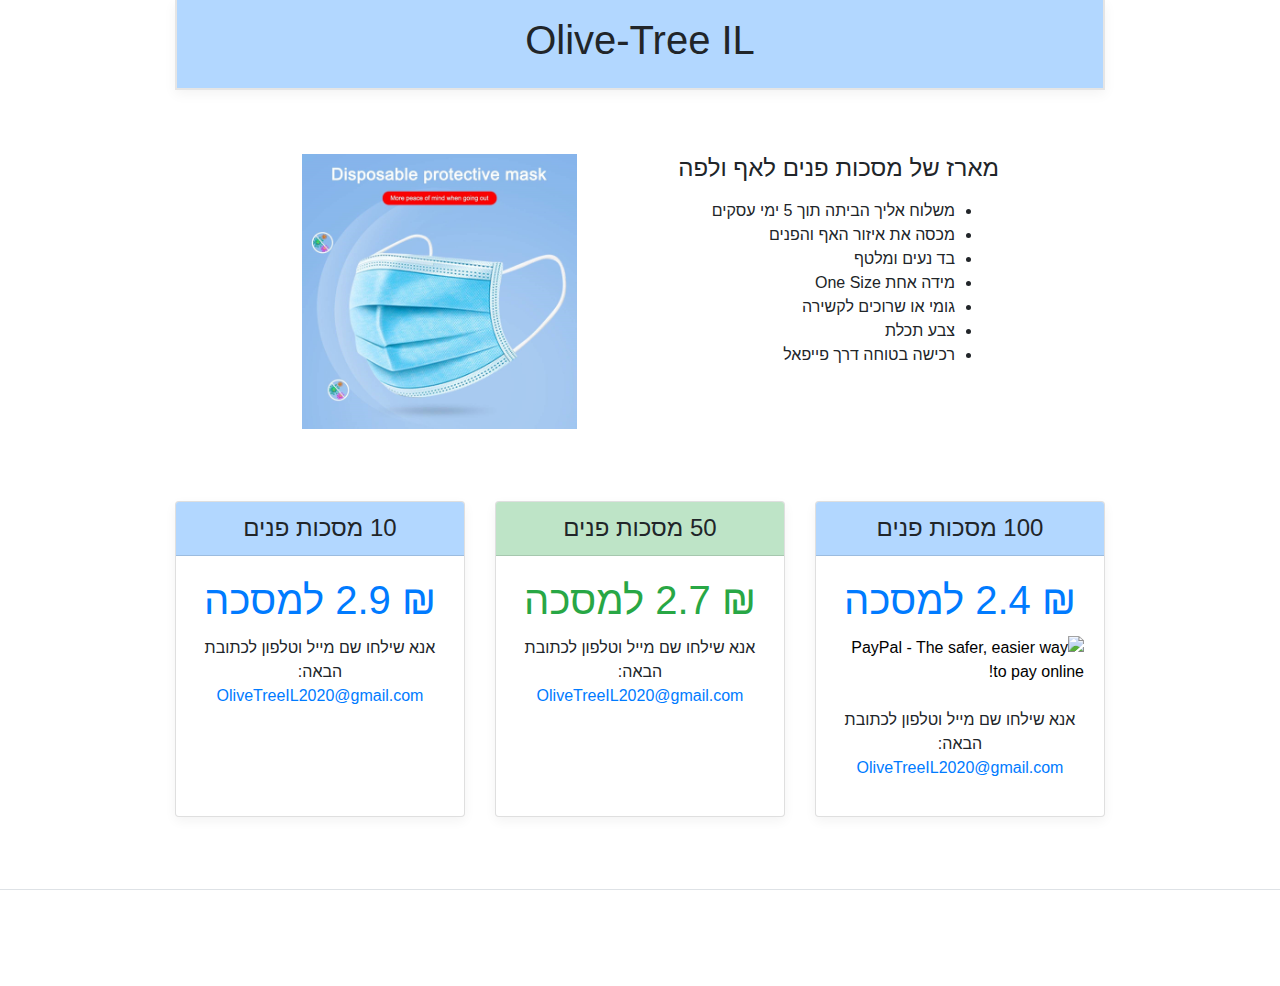
==== index.html @ 7c26f83b "adding paypal" ====
<!doctype html>
<html lang="en">
  <head>
    <meta charset="utf-8">
    <meta name="viewport" content="width=device-width, initial-scale=1, shrink-to-fit=no">
    <meta name="description" content="">
    <meta name="author" content="">
    <!-- <link rel="icon" href="/docs/4.0/assets/img/favicons/favicon.ico"> -->

    <title>מארז של מסכות פנים לאף ולפה</title>

    <link rel="canonical" href="https://getbootstrap.com/docs/4.0/examples/pricing/">

    <!-- Bootstrap core CSS -->
    <link rel="stylesheet" href="https://stackpath.bootstrapcdn.com/bootstrap/4.3.1/css/bootstrap.min.css"
      integrity="sha384-ggOyR0iXCbMQv3Xipma34MD+dH/1fQ784/j6cY/iJTQUOhcWr7x9JvoRxT2MZw1T" crossorigin="anonymous">
    
    <!-- Custom styles for this template -->
    <link href="css/main.css" rel="stylesheet">

    <!-- Event snippet for הרשמה רגילה conversion page
    In your html page, add the snippet and call gtag_report_conversion when someone clicks on the chosen link or button. -->
    <script>
      function gtag_report_conversion(url) {
        var callback = function () {
          if (typeof (url) != 'undefined') {
            window.location = url;
          }
        };
        gtag('event', 'conversion', {
          'send_to': 'AW-983797680/F-x_CKnrzFsQsJ-O1QM',
          'event_callback': callback
        });
        return false;
      }
    </script>    

  </head>

  <body>

    <div class="container">
      <div class="d-flex flex-column flex-md-row align-items-center p-3 px-md-4 mb-3 box-shadow" id="store-title">
        
        <h1 class="mx-auto">Olive-Tree IL</h1>

        <!-- <nav class="my-2 my-md-0 mr-md-3">
          <a class="p-2 text-dark" href="#">Features</a>
          <a class="p-2 text-dark" href="#">Enterprise</a>
          <a class="p-2 text-dark" href="#">Support</a>
          <a class="p-2 text-dark" href="#">Pricing</a>
        </nav> -->
        
        <!-- <a class="btn btn-outline-primary" href="#">קליק אחד לרכישה באמזון</a> -->
      </div>
    </div>



    <div class="container">
<div class="pricing-header px-3 py-3 pt-md-5 pb-md-4 mx-auto text-right">
  <div class="row">
    <div class="col-sm-6 col-md-push-6">
      <h4 class="bold"> מארז של מסכות פנים לאף ולפה</h4>
      <ul id="facts" class="mr-md-1 mt-3">
        <li>משלוח אליך הביתה תוך 5 ימי עסקים</li>
        <li>מכסה את איזור האף והפנים</li>
        <li>בד נעים ומלטף</li>
        <li>מידה אחת One Size</li>
        <li>גומי או שרוכים לקשירה </li>
        <li>צבע תכלת</li>
        <li>רכישה בטוחה דרך פייפאל</li>
      </ul>
    </div>

    <div class="col-sm-6 col-md-pull-6">
      <img src="./img/Mask-WEBSITE.jpg" id="facemask-img" class="mr-md-5" alt="" />
    </div>
  </div>
</div>
</div>

    <div class="clearfix"></div>
    <div class="clearfix mt-5"></div>






    <div class="container">
      <div class="card-deck mb-3 text-center">

         <div class="card mb-4 box-shadow">
          <div class="card-header" id="header-1">
            <h4 class="my-0 font-weight-normal">100 מסכות פנים</h4>
          </div>
          <div class="card-body">
            <h1 class="card-title pricing-card-title"><small class="text-muted"></small>&#8362; 2.4 למסכה</h1>

                        <form action="https://www.paypal.com/cgi-bin/webscr" method="post" target="_top">
                          <input type="hidden" name="cmd" value="_xclick">
                          <input type="hidden" name="business" value="mshavit2006@gmail.com">
                          <input type="hidden" name="lc" value="US">
                          <input type="hidden" name="item_name" value="&#1502;&#1505;&#1499;&#1493;&#1514; &#1508;&#1504;&#1497;&#1501;">
                          <input type="hidden" name="amount" value="240.00">
                          <input type="hidden" name="currency_code" value="ILS">
                          <input type="hidden" name="button_subtype" value="services">
                          <input type="hidden" name="no_note" value="0">
                          <input type="hidden" name="bn" value="PP-BuyNowBF:btn_buynowCC_LG.gif:NonHostedGuest">
                          <input type="image" src="https://www.paypalobjects.com/en_US/i/btn/btn_buynowCC_LG.gif" border="0" name="submit"
                            alt="PayPal - The safer, easier way to pay online!">
                          <img alt="" border="0" src="https://www.paypalobjects.com/en_US/i/scr/pixel.gif" width="1" height="1">
                        </form>

                        <p>
                          אנא שילחו שם מייל וטלפון לכתובת הבאה:
                          <br />
                          <a href="mailto:OliveTreeIL2020@gmail.com">OliveTreeIL2020@gmail.com</a>
                        </p>


            <!-- <a href="https://www.amazon.com/dp/B07VD1SC71?ref=myi_title_dp" target="_blank">
              <button type="button" class="btn btn-lg btn-block btn-primary button-to-amazon">קליק אחד לרכישה באמזון</button>
            </a> -->
          </div>
        </div>

        <div class="card mb-4 box-shadow">
          <div class="card-header" id="header-2">
            <h4 class="my-0 font-weight-normal">50 מסכות פנים</h4>
          </div>
          <div class="card-body">
            <h1 class="card-title pricing-card-title"><small class="text-muted"></small>&#8362; 2.7 למסכה</h1>
                        <p>
                          אנא שילחו שם מייל וטלפון לכתובת הבאה:
                          <br />
                          <a href="mailto:OliveTreeIL2020@gmail.com">OliveTreeIL2020@gmail.com</a>
                        </p>

            <!-- <a href="https://www.amazon.com/dp/B07VD1SC71?ref=myi_title_dp" target="_blank">
              <button type="button" class="btn btn-lg btn-block btn-success button-to-amazon">קליק אחד לרכישה באמזון</button>
            </a> -->
          </div>
        </div>

        <div class="card mb-4 box-shadow">
          <div class="card-header" id="header-1">
            <h4 class="my-0 font-weight-normal">10 מסכות פנים</h4>
          </div>
          <div class="card-body">
            <h1 class="card-title pricing-card-title"><small class="text-muted"></small>&#8362; 2.9 למסכה</h1>
            <p>
              אנא שילחו שם מייל וטלפון לכתובת הבאה:
              <br/>
              <a href="mailto:OliveTreeIL2020@gmail.com">OliveTreeIL2020@gmail.com</a>
            </p>
            <!-- <a href="#">
              <button type="button" class="btn btn-lg btn-block btn-dark button-to-amazon">אנא שילחו שם מייל וטלפון לכתובת הבאה</button>
            </a> -->
          </div>
        </div>

        </div>
      </div>

      <footer class="pt-4 my-md-5 pt-md-5 border-top">
        <!-- <div class="row">
          <div class="col-12 col-md">
            <img class="mb-2" src="https://getbootstrap.com/docs/4.0/assets/brand/bootstrap-solid.svg" alt="" width="24" height="24">
            <small class="d-block mb-3 text-muted">&copy; 2017-2018</small>
          </div>
          <div class="col-6 col-md">
            <h5>Features</h5>
            <ul class="list-unstyled text-small">
              <li><a class="text-muted" href="#">Cool stuff</a></li>
              <li><a class="text-muted" href="#">Random feature</a></li>
              <li><a class="text-muted" href="#">Team feature</a></li>
              <li><a class="text-muted" href="#">Stuff for developers</a></li>
              <li><a class="text-muted" href="#">Another one</a></li>
              <li><a class="text-muted" href="#">Last time</a></li>
            </ul>
          </div>
          <div class="col-6 col-md">
            <h5>Resources</h5>
            <ul class="list-unstyled text-small">
              <li><a class="text-muted" href="#">Resource</a></li>
              <li><a class="text-muted" href="#">Resource name</a></li>
              <li><a class="text-muted" href="#">Another resource</a></li>
              <li><a class="text-muted" href="#">Final resource</a></li>
            </ul>
          </div>
          <div class="col-6 col-md">
            <h5>About</h5>
            <ul class="list-unstyled text-small">
              <li><a class="text-muted" href="#">Team</a></li>
              <li><a class="text-muted" href="#">Locations</a></li>
              <li><a class="text-muted" href="#">Privacy</a></li>
              <li><a class="text-muted" href="#">Terms</a></li>
            </ul>
          </div>
        </div> -->
      </footer>
    </div>


    <!-- Bootstrap core JavaScript
    ================================================== -->
    <!-- Placed at the end of the document so the pages load faster -->
<!-- <script src="https://code.jquery.com/jquery-3.3.1.slim.min.js"
  integrity="sha384-q8i/X+965DzO0rT7abK41JStQIAqVgRVzpbzo5smXKp4YfRvH+8abtTE1Pi6jizo" crossorigin="anonymous"></script>
<script src="https://cdnjs.cloudflare.com/ajax/libs/popper.js/1.14.7/umd/popper.min.js"
  integrity="sha384-UO2eT0CpHqdSJQ6hJty5KVphtPhzWj9WO1clHTMGa3JDZwrnQq4sF86dIHNDz0W1" crossorigin="anonymous"></script>
<script src="https://stackpath.bootstrapcdn.com/bootstrap/4.3.1/js/bootstrap.min.js"
  integrity="sha384-JjSmVgyd0p3pXB1rRibZUAYoIIy6OrQ6VrjIEaFf/nJGzIxFDsf4x0xIM+B07jRM" crossorigin="anonymous"></script> -->

    <!-- <script>
      Holder.addTheme('thumb', {
        bg: '#55595c',
        fg: '#eceeef',
        text: 'Thumbnail'
      });
    </script> -->
  </body>
</html>
---- css/main.css ----
html {
  font-size: 14px;
}
@media (min-width: 768px) {
  html {
    font-size: 16px;
  }
}

.container {
  max-width: 960px;
  direction: rtl;
}

.pricing-header {
  max-width: 750px;
}

.card-deck .card {
  min-width: 220px;
}

.border-top { border-top: 1px solid #e5e5e5; }
/* .border { border-bottom: 1px solid #e5e5e5; } */

.box-shadow { box-shadow: 0 .25rem .75rem rgba(0, 0, 0, .05); }

#store-title { 
    background-color: rgba(0,123,255,0.3);
    border-right: solid 2px #e5e5e5; 
    border-left: solid 2px #e5e5e5; 
    border-bottom: solid 2px #e5e5e5; 

}

#facts { direction: rtl; }
#facts, #facts li { text-align: right; }
#facts { font-size: 1em; ;}
#facemask-img { max-width: 80%; }
@media (max-width: 575.98px) { /* phones */
    #facts { display: block; margin: 0 auto; margin-bottom: 15px; }
    /* .row { margin: 0 auto; } */
    #facemask-img { max-width: 50%; }
}
@media (max-width: 991.98px) { /* tablets */
    #facemask-img { max-width: 80%; }
}

#header-1 { background-color: rgba(0,123,255,0.3) }
#header-1 + .card-body > h1 { color: rgba(0,123,255); }

#header-2 { background-color: rgba(40,167,69,0.3); }
#header-2 + .card-body > h1 { color: rgba(40,167,69); }

#header-3 { background-color: rgba(52,58,61,0.3); }
#header-3 + .card-body > h1 { color: rgba(52,58,61); }
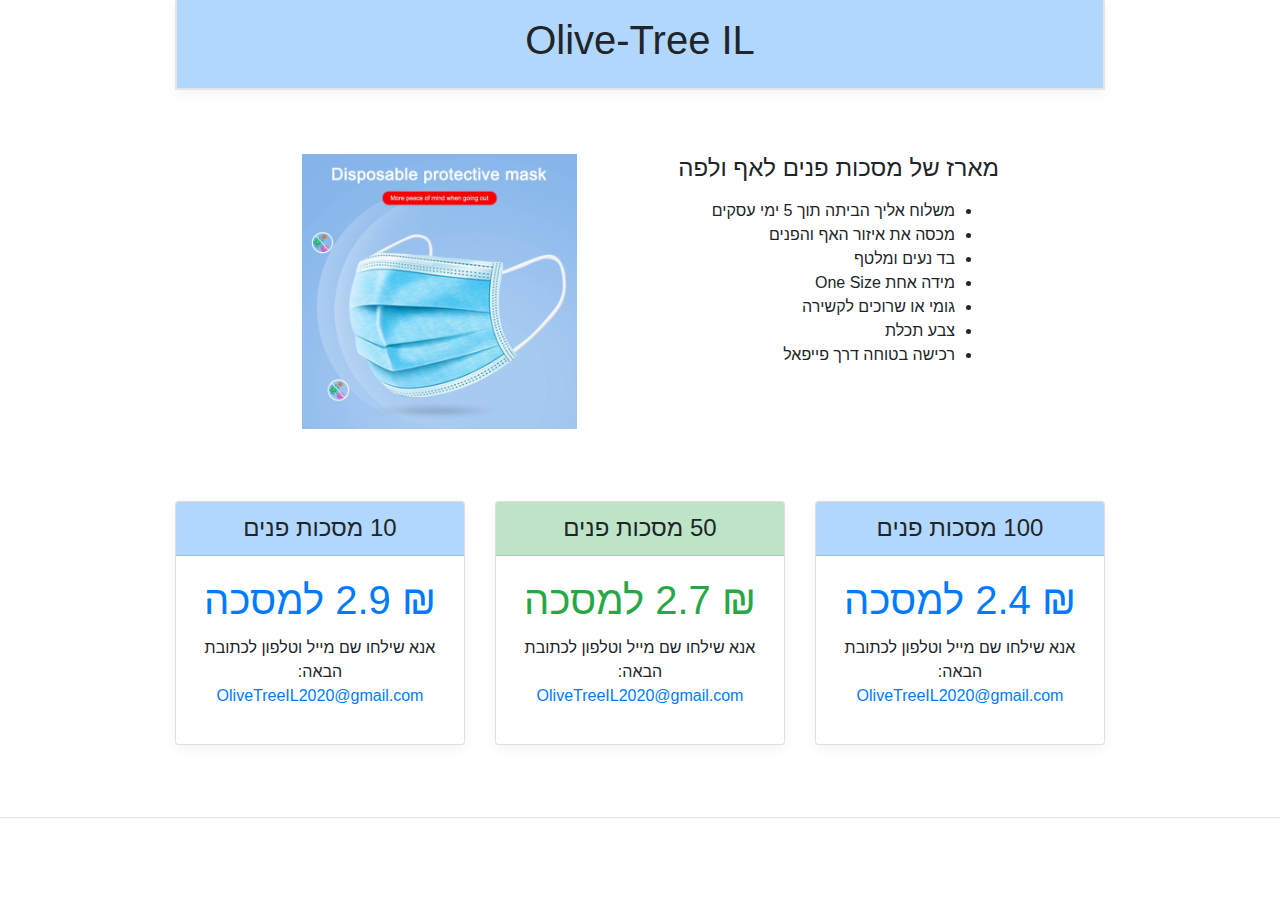
==== commit e34c9afb: "removing paypal" ====
--- a/index.html
+++ b/index.html
@@ -99,21 +99,6 @@
           <div class="card-body">
             <h1 class="card-title pricing-card-title"><small class="text-muted"></small>&#8362; 2.4 למסכה</h1>
 
-                        <form action="https://www.paypal.com/cgi-bin/webscr" method="post" target="_top">
-                          <input type="hidden" name="cmd" value="_xclick">
-                          <input type="hidden" name="business" value="mshavit2006@gmail.com">
-                          <input type="hidden" name="lc" value="US">
-                          <input type="hidden" name="item_name" value="&#1502;&#1505;&#1499;&#1493;&#1514; &#1508;&#1504;&#1497;&#1501;">
-                          <input type="hidden" name="amount" value="240.00">
-                          <input type="hidden" name="currency_code" value="ILS">
-                          <input type="hidden" name="button_subtype" value="services">
-                          <input type="hidden" name="no_note" value="0">
-                          <input type="hidden" name="bn" value="PP-BuyNowBF:btn_buynowCC_LG.gif:NonHostedGuest">
-                          <input type="image" src="https://www.paypalobjects.com/en_US/i/btn/btn_buynowCC_LG.gif" border="0" name="submit"
-                            alt="PayPal - The safer, easier way to pay online!">
-                          <img alt="" border="0" src="https://www.paypalobjects.com/en_US/i/scr/pixel.gif" width="1" height="1">
-                        </form>
-
                         <p>
                           אנא שילחו שם מייל וטלפון לכתובת הבאה:
                           <br />
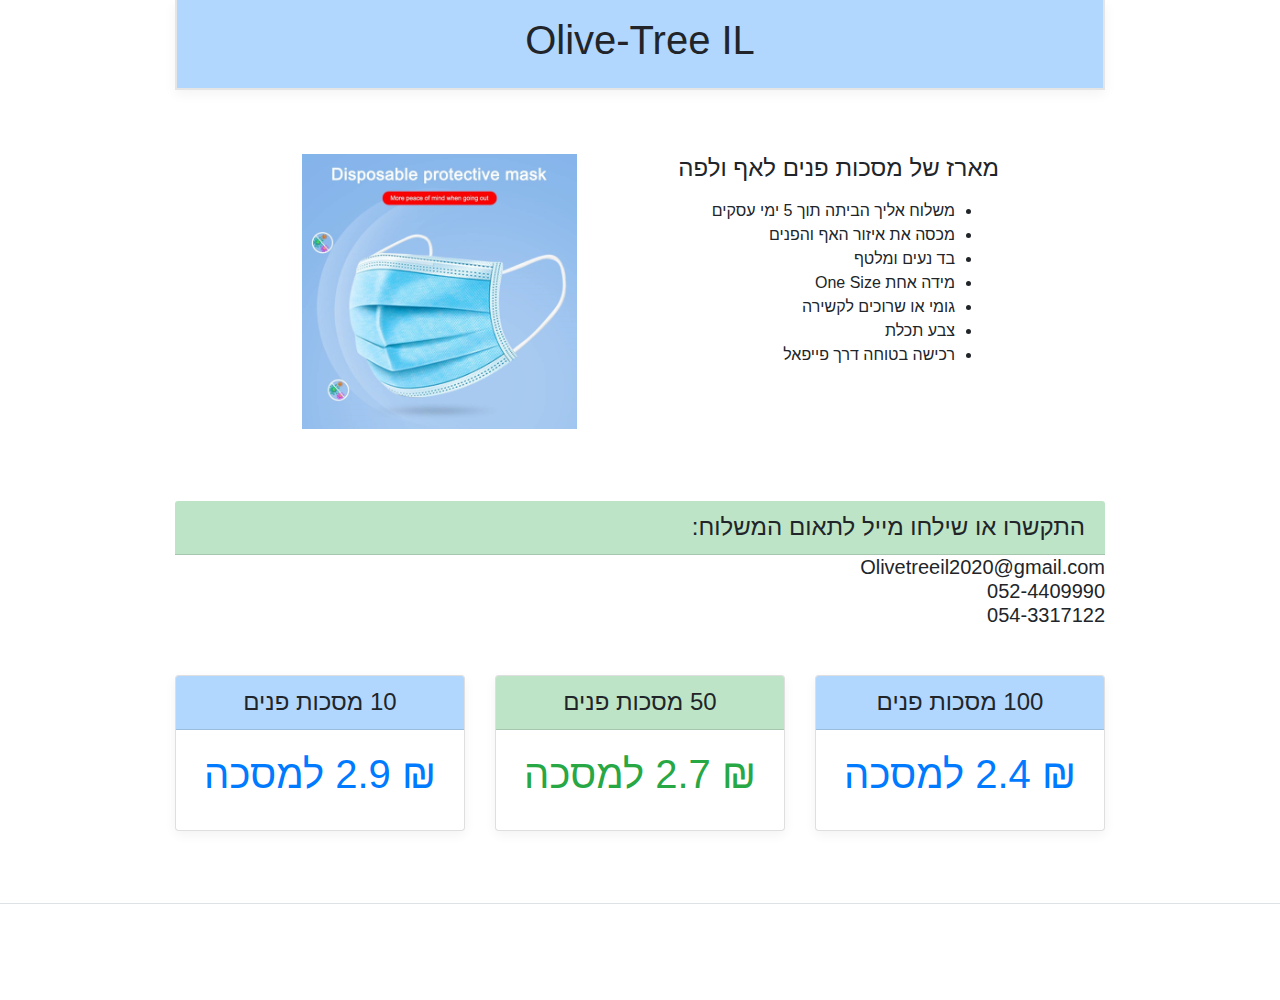
==== commit bf6e4cfe: "updating" ====
--- a/index.html
+++ b/index.html
@@ -86,7 +86,24 @@
 
 
 
-
+  <div class="container">
+    <div class="text-right">
+        <div class="card-header" id="header-2">
+          <h4 class="my-0 font-weight-normal">התקשרו או שילחו מייל לתאום המשלוח:</h4>
+        </div>
+        <div clsas="card-body">
+          <h5>
+            Olivetreeil2020@gmail.com<br/>
+            052-4409990<br/>
+            054-3317122
+          </h5>
+        </div>
+    </div>
+  </div>
+
+
+      <div class="clearfix"></div>
+      <div class="clearfix mt-5"></div>
 
 
     <div class="container">
@@ -99,11 +116,11 @@
           <div class="card-body">
             <h1 class="card-title pricing-card-title"><small class="text-muted"></small>&#8362; 2.4 למסכה</h1>
 
-                        <p>
+                        <!-- <p>
                           אנא שילחו שם מייל וטלפון לכתובת הבאה:
                           <br />
                           <a href="mailto:OliveTreeIL2020@gmail.com">OliveTreeIL2020@gmail.com</a>
-                        </p>
+                        </p> -->
 
 
             <!-- <a href="https://www.amazon.com/dp/B07VD1SC71?ref=myi_title_dp" target="_blank">
@@ -118,11 +135,11 @@
           </div>
           <div class="card-body">
             <h1 class="card-title pricing-card-title"><small class="text-muted"></small>&#8362; 2.7 למסכה</h1>
-                        <p>
+                        <!-- <p>
                           אנא שילחו שם מייל וטלפון לכתובת הבאה:
                           <br />
                           <a href="mailto:OliveTreeIL2020@gmail.com">OliveTreeIL2020@gmail.com</a>
-                        </p>
+                        </p> -->
 
             <!-- <a href="https://www.amazon.com/dp/B07VD1SC71?ref=myi_title_dp" target="_blank">
               <button type="button" class="btn btn-lg btn-block btn-success button-to-amazon">קליק אחד לרכישה באמזון</button>
@@ -136,11 +153,12 @@
           </div>
           <div class="card-body">
             <h1 class="card-title pricing-card-title"><small class="text-muted"></small>&#8362; 2.9 למסכה</h1>
-            <p>
+            <!-- <p>
               אנא שילחו שם מייל וטלפון לכתובת הבאה:
               <br/>
               <a href="mailto:OliveTreeIL2020@gmail.com">OliveTreeIL2020@gmail.com</a>
-            </p>
+            </p> -->
+
             <!-- <a href="#">
               <button type="button" class="btn btn-lg btn-block btn-dark button-to-amazon">אנא שילחו שם מייל וטלפון לכתובת הבאה</button>
             </a> -->
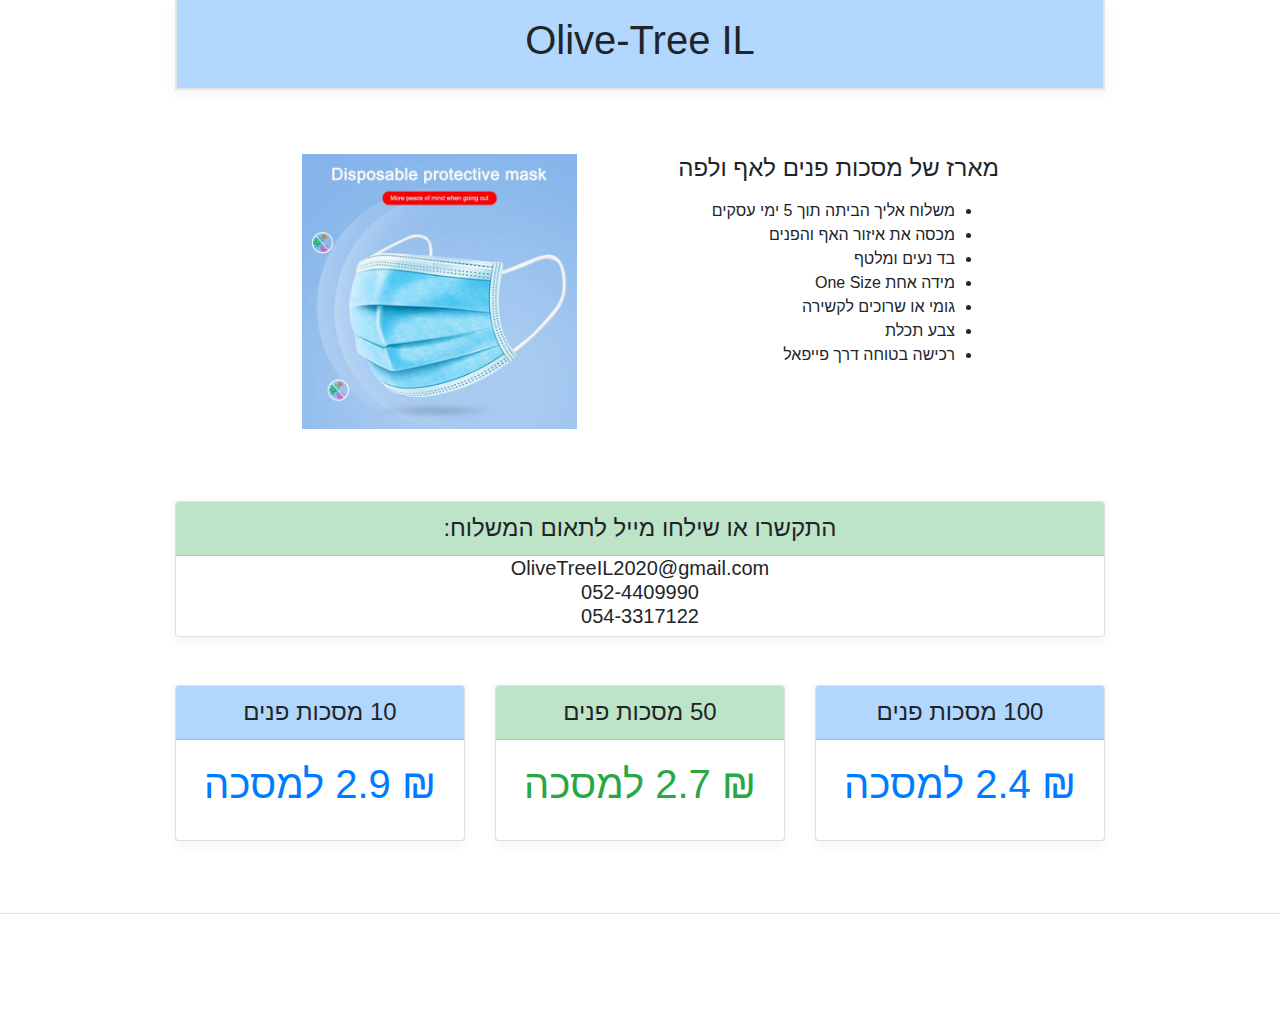
==== commit 3e7e6590: "updating'" ====
--- a/index.html
+++ b/index.html
@@ -87,17 +87,19 @@
 
 
   <div class="container">
-    <div class="text-right">
+    <div class="text-center">
+      <div class="card mb-4 box-shadow">
         <div class="card-header" id="header-2">
           <h4 class="my-0 font-weight-normal">התקשרו או שילחו מייל לתאום המשלוח:</h4>
         </div>
         <div clsas="card-body">
           <h5>
-            Olivetreeil2020@gmail.com<br/>
+            OliveTreeIL2020@gmail.com<br/>
             052-4409990<br/>
             054-3317122
           </h5>
         </div>
+      </div>
     </div>
   </div>
 
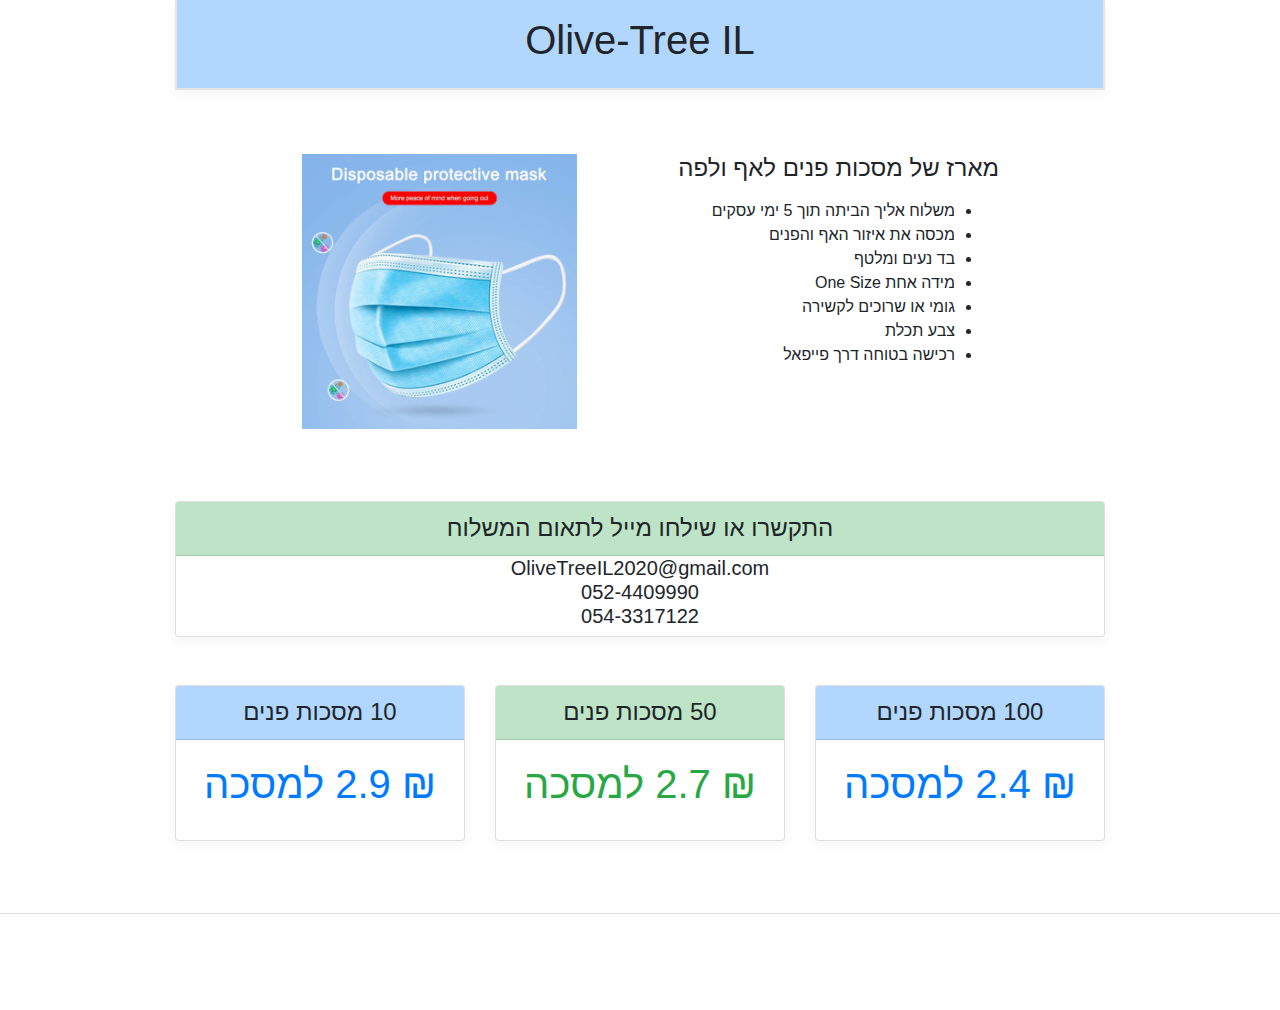
==== commit 90a269d6: "v2" ====
--- a/index.html
+++ b/index.html
@@ -90,7 +90,7 @@
     <div class="text-center">
       <div class="card mb-4 box-shadow">
         <div class="card-header" id="header-2">
-          <h4 class="my-0 font-weight-normal">התקשרו או שילחו מייל לתאום המשלוח:</h4>
+          <h4 class="my-0 font-weight-normal">התקשרו או שילחו מייל לתאום המשלוח</h4>
         </div>
         <div clsas="card-body">
           <h5>
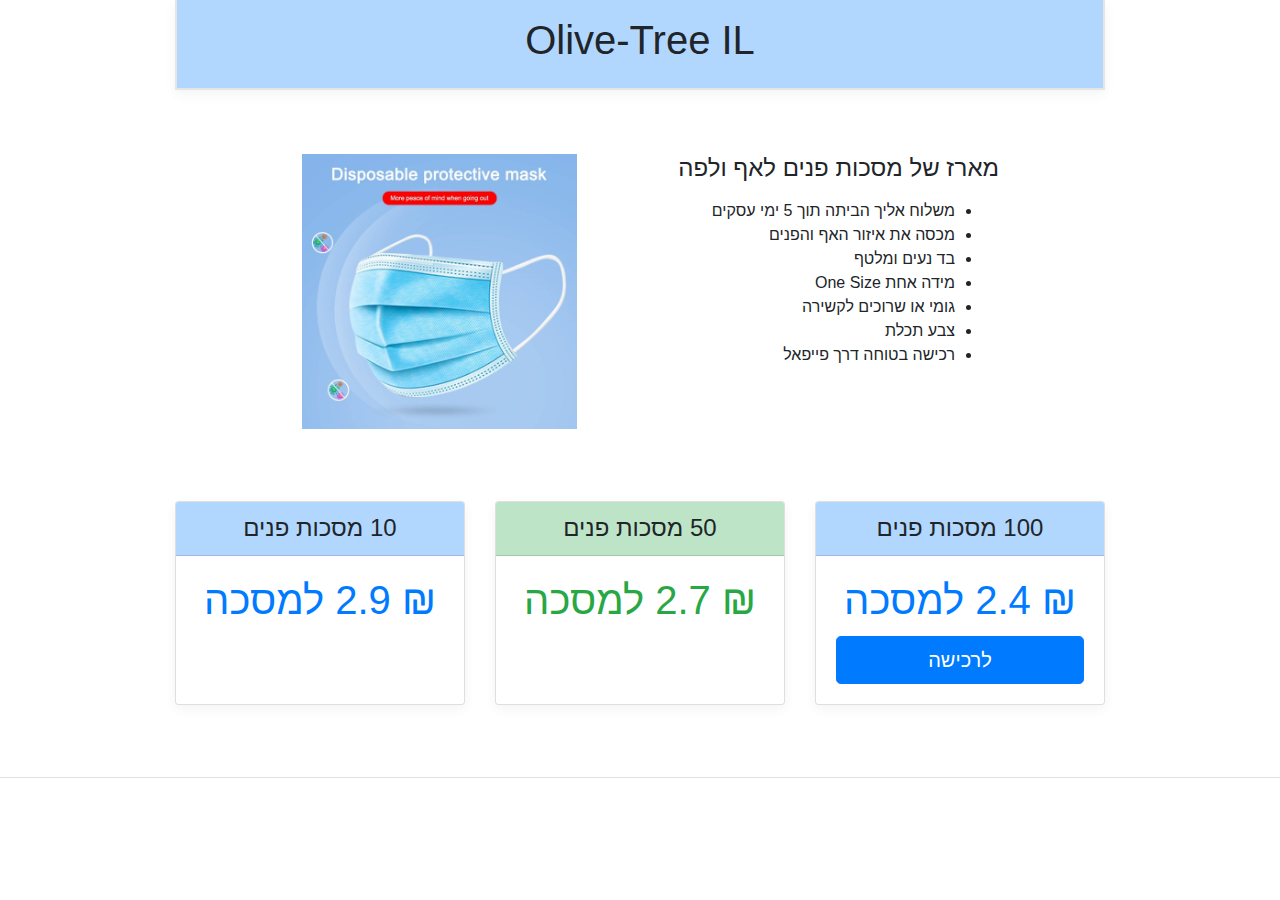
==== commit a851a85c: "adding second buy page" ====
--- a/index.html
+++ b/index.html
@@ -85,7 +85,7 @@
     <div class="clearfix mt-5"></div>
 
 
-
+  <!--
   <div class="container">
     <div class="text-center">
       <div class="card mb-4 box-shadow">
@@ -102,7 +102,7 @@
       </div>
     </div>
   </div>
-
+-->
 
       <div class="clearfix"></div>
       <div class="clearfix mt-5"></div>
@@ -128,6 +128,10 @@
             <!-- <a href="https://www.amazon.com/dp/B07VD1SC71?ref=myi_title_dp" target="_blank">
               <button type="button" class="btn btn-lg btn-block btn-primary button-to-amazon">קליק אחד לרכישה באמזון</button>
             </a> -->
+
+            <a href="buy100.html">
+              <button type="button" class="btn btn-lg btn-block btn-primary button-to-amazon"> לרכישה </button>
+            </a>
           </div>
         </div>
 
--- a/css/main.css
+++ b/css/main.css
@@ -54,3 +54,21 @@
 
 #header-3 { background-color: rgba(52,58,61,0.3); }
 #header-3 + .card-body > h1 { color: rgba(52,58,61); }
+
+
+/*
+BUY PAGE
+*/
+table { 
+  direction: rtl; 
+text-align: right; display: block;  }
+td { padding-left: 3rem; }
+tr.last { 
+  border-top: solid 2px black; 
+}
+
+.paypal-header { display: block; text-align: right; ;}
+.paypal { display: block; }
+#paypal-img { 
+  display: block; }
+h1.text-align-right { text-align: right; }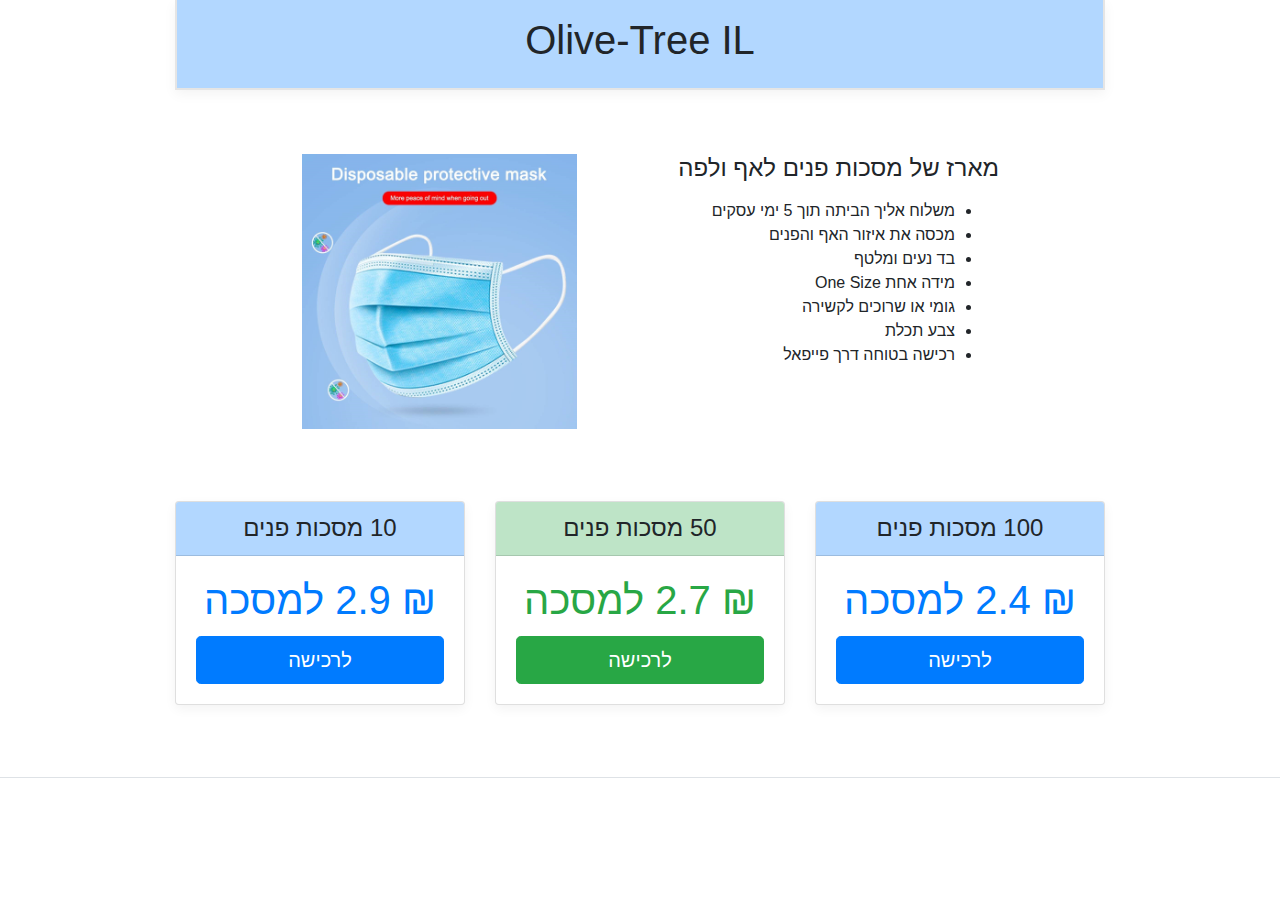
==== commit a6ac3771: "updating buy pages" ====
--- a/index.html
+++ b/index.html
@@ -150,6 +150,10 @@
             <!-- <a href="https://www.amazon.com/dp/B07VD1SC71?ref=myi_title_dp" target="_blank">
               <button type="button" class="btn btn-lg btn-block btn-success button-to-amazon">קליק אחד לרכישה באמזון</button>
             </a> -->
+
+            <a href="buy50.html">
+              <button type="button" class="btn btn-lg btn-block btn-success button-to-amazon"> לרכישה </button>
+            </a>
           </div>
         </div>
 
@@ -168,6 +172,9 @@
             <!-- <a href="#">
               <button type="button" class="btn btn-lg btn-block btn-dark button-to-amazon">אנא שילחו שם מייל וטלפון לכתובת הבאה</button>
             </a> -->
+            <a href="buy10.html">
+              <button type="button" class="btn btn-lg btn-block btn-primary button-to-amazon"> לרכישה </button>
+            </a>
           </div>
         </div>
 
--- a/css/main.css
+++ b/css/main.css
@@ -71,4 +71,7 @@
 .paypal { display: block; }
 #paypal-img { 
   display: block; }
-h1.text-align-right { text-align: right; }+h1.text-align-right { text-align: right; }
+
+a.back-home { direction: rtl; 
+  text-align: right; font-size: 1.2rem; display: block; }